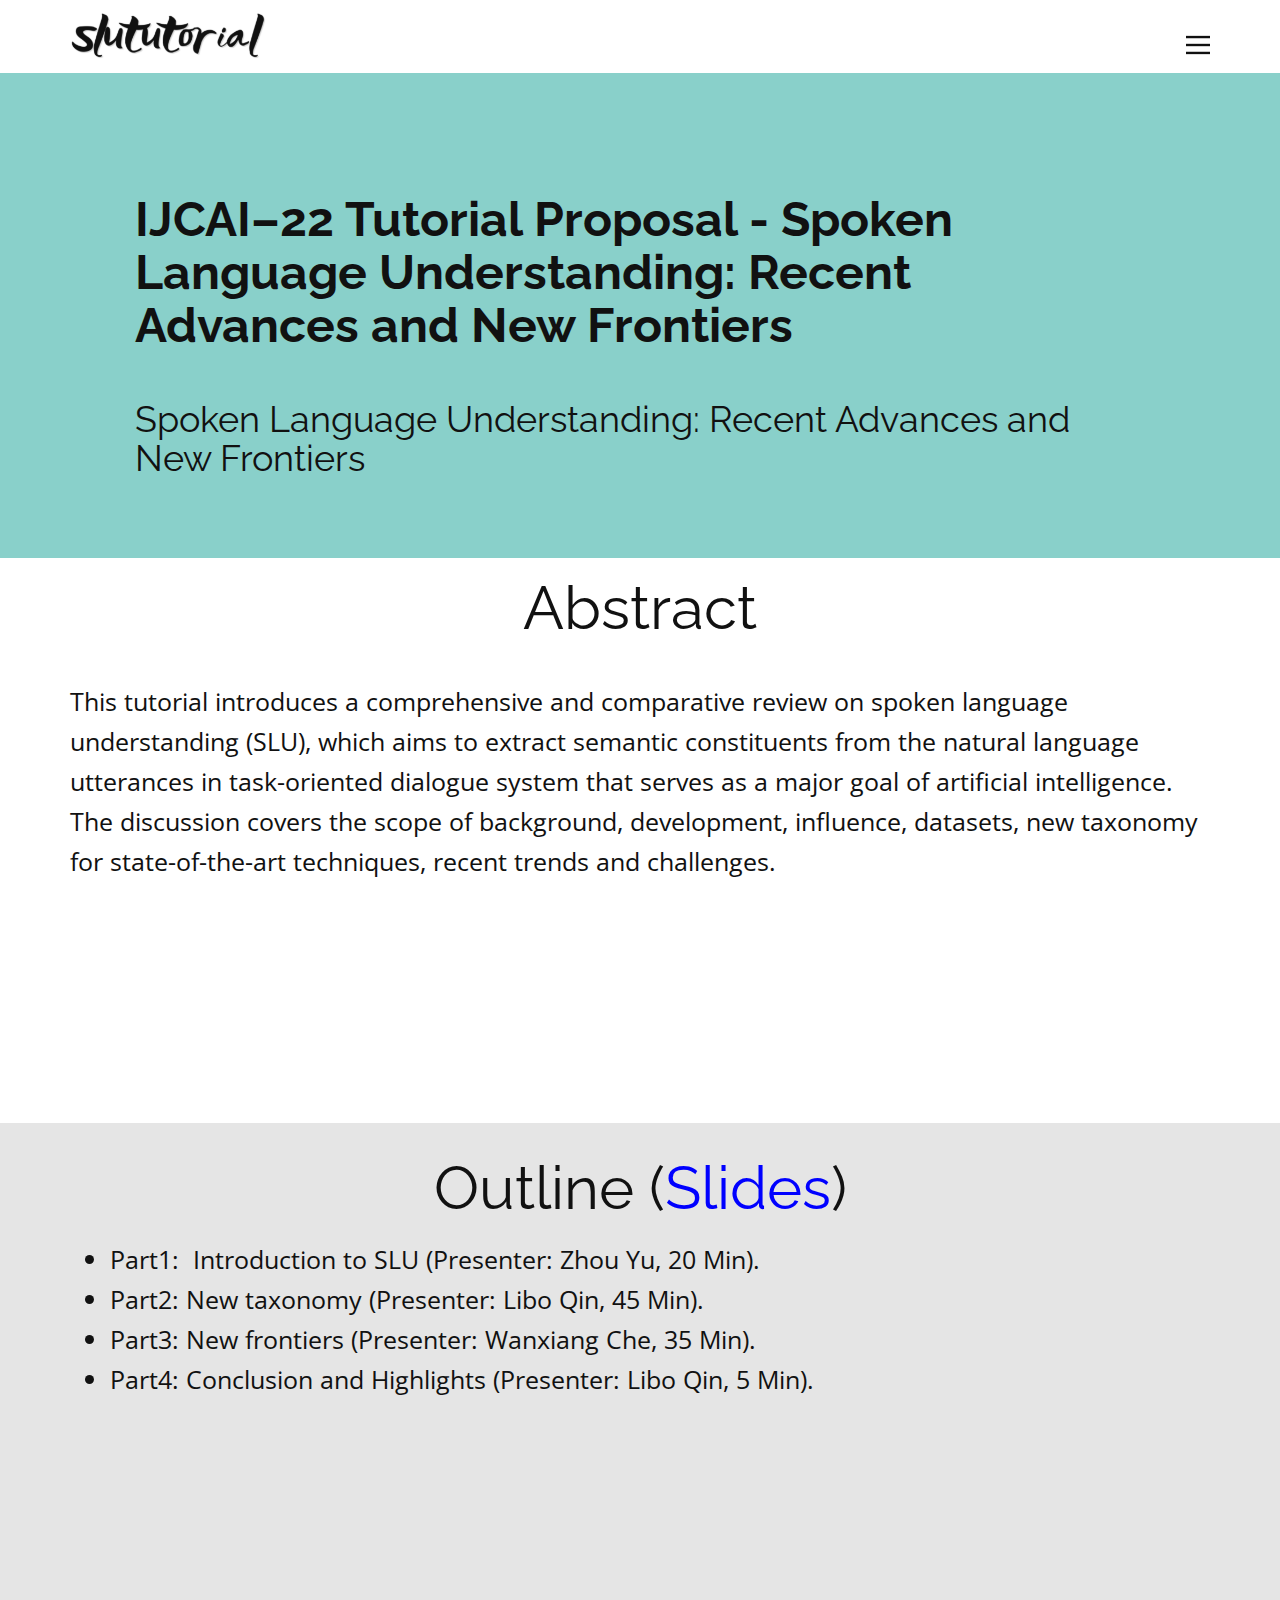
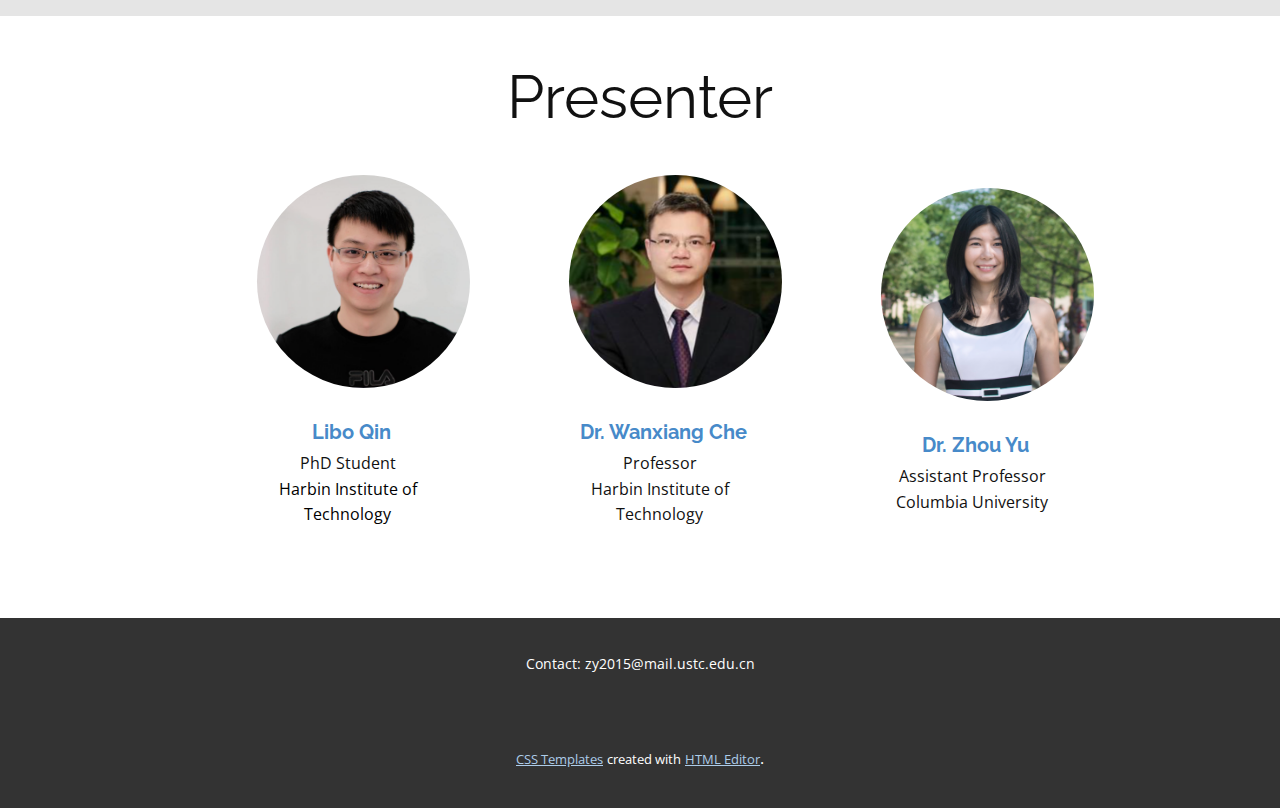
==== index.html @ 0205b7e9 "first commit" ====
<!DOCTYPE html>
<html style="font-size: 16px;" class="u-responsive-xl"><head>
    <meta name="viewport" content="width=device-width, initial-scale=1.0">
    <meta charset="utf-8">
    <meta name="keywords" content="Learn Poetry, Support for Students, Professional Norms, Best Practice">
    <meta name="description" content="">
    <meta name="page_type" content="np-template-header-footer-from-plugin">
    <title>slututorial</title>
    <link rel="stylesheet" href="nicepage.css" media="screen">
<link rel="stylesheet" href="slututorial.css" media="screen">
    <script class="u-script" type="text/javascript" src="jquery-1.9.1.min.js" defer=""></script>
    <script class="u-script" type="text/javascript" src="nicepage.js" defer=""></script>
    <meta name="generator" content="Nicepage 4.2.8, nicepage.com">
    <link id="u-theme-google-font" rel="stylesheet" href="https://fonts.googleapis.com/css?family=Raleway:100,100i,200,200i,300,300i,400,400i,500,500i,600,600i,700,700i,800,800i,900,900i|Open+Sans:300,300i,400,400i,600,600i,700,700i,800,800i">





    <script type="application/ld+json">{
		"@context": "http://schema.org",
		"@type": "Organization",
		"name": "",
		"logo": "./images/logo2.png"
}</script>
    <meta name="theme-color" content="#478ac9">
    <meta property="og:title" content="slututorial">
    <meta property="og:type" content="website">
  </head>
  <body data-home-page="https://slututorial.github.io/" data-home-page-title="slututorial" class="u-body"><header class="u-clearfix u-header u-white u-header" id="sec-85c8" data-animation-name="" data-animation-duration="0" data-animation-delay="0" data-animation-direction=""><div class="u-clearfix u-sheet u-sheet-1">
        <a href="https://slututorial.github.io/" class="u-image u-logo u-image-1" data-image-width="511" data-image-height="109">
          <img src="./images/logo2.png" class="u-logo-image u-logo-image-1">
        </a>
        <nav class="u-align-left u-font-size-14 u-menu u-menu-dropdown u-nav-spacing-25 u-offcanvas u-menu-1 u-enable-responsive" data-responsive-from="XL">
          <div class="menu-collapse">
            <a class="u-button-style u-nav-link" href="#" style="padding: 4px 0px; font-size: calc(1em + 8px);">
              <svg class="u-svg-link" preserveAspectRatio="xMidYMin slice" viewBox="0 0 302 302" style=""><use xlink:href="#svg-7b92"></use></svg>
              <svg xmlns="http://www.w3.org/2000/svg" xmlns:xlink="http://www.w3.org/1999/xlink" version="1.1" id="svg-7b92" x="0px" y="0px" viewBox="0 0 302 302" style="enable-background:new 0 0 302 302;" xml:space="preserve" class="u-svg-content"><g><rect y="36" width="302" height="30"></rect><rect y="236" width="302" height="30"></rect><rect y="136" width="302" height="30"></rect>
</g><g></g><g></g><g></g><g></g><g></g><g></g><g></g><g></g><g></g><g></g><g></g><g></g><g></g><g></g><g></g></svg>
            </a>
          </div>
          <div class="u-custom-menu u-nav-container">
            <ul class="u-nav u-unstyled u-nav-1"><li class="u-nav-item"><a class="u-button-style u-nav-link u-text-active-palette-1-base u-text-hover-palette-2-base" href="slututorial.html#sec-9783" data-page-id="1153037" style="padding: 10px 20px;">Intro</a>
</li><li class="u-nav-item"><a class="u-button-style u-nav-link u-text-active-palette-1-base u-text-hover-palette-2-base" href="slututorial.html#sec-298d" data-page-id="1153037" style="padding: 10px 20px;">Outline</a>
</li><li class="u-nav-item"><a class="u-button-style u-nav-link u-text-active-palette-1-base u-text-hover-palette-2-base" href="slututorial.html#sec-e335" data-page-id="1153037" style="padding: 10px 20px;">Presenter</a>
</li></ul>
          </div>
          <div class="u-custom-menu u-nav-container-collapse">
            <div class="u-align-center u-black u-container-style u-inner-container-layout u-opacity u-opacity-95 u-sidenav">
              <div class="u-inner-container-layout u-sidenav-overflow">
                <div class="u-menu-close"></div>
                <ul class="u-align-center u-nav u-popupmenu-items u-unstyled u-nav-2"><li class="u-nav-item"><a class="u-button-style u-nav-link" href="slututorial.html#sec-9783" data-page-id="1153037" style="padding: 10px 20px;">Intro</a>
</li><li class="u-nav-item"><a class="u-button-style u-nav-link" href="slututorial.html#sec-298d" data-page-id="1153037" style="padding: 10px 20px;">Outline</a>
</li><li class="u-nav-item"><a class="u-button-style u-nav-link" href="slututorial.html#sec-e335" data-page-id="1153037" style="padding: 10px 20px;">Presenter</a>
</li></ul>
              </div>
            </div>
            <div class="u-black u-menu-overlay u-opacity u-opacity-70"></div>
          </div>
        <style class="offcanvas-style">            .u-offcanvas .u-sidenav { flex-basis: 250px !important; }            .u-offcanvas:not(.u-menu-open-right) .u-sidenav { margin-left: -250px; }            .u-offcanvas.u-menu-open-right .u-sidenav { margin-right: -250px; }            @keyframes menu-shift-left    { from { left: 0;        } to { left: 250px;  } }            @keyframes menu-unshift-left  { from { left: 250px;  } to { left: 0;        } }            @keyframes menu-shift-right   { from { right: 0;       } to { right: 250px; } }            @keyframes menu-unshift-right { from { right: 250px; } to { right: 0;       } }            </style></nav>
      </div></header>
    <section class="u-align-left u-clearfix u-image u-valign-middle-md u-valign-middle-sm u-valign-middle-xs u-section-1" id="sec-832e">
      <div class="u-clearfix u-sheet u-sheet-1">
        <h1 class="u-text u-text-1" spellcheck="false">IJCAI–22 Tutorial Proposal - Spoken Language Understanding: Recent Advances and New Frontiers&nbsp;&nbsp;</h1>
        <h2 class="u-text u-text-2" spellcheck="false">Spoken Language Understanding: Recent Advances and New Frontiers</h2>
      </div>
    </section>
    <section class="u-align-left u-clearfix u-section-2" id="sec-9783">
      <div class="u-clearfix u-sheet u-sheet-1">
        <h1 class="u-text u-text-1" spellcheck="false">Abstract</h1>
        <div class="fr-view u-clearfix u-rich-text u-text u-text-2">
          <p style="font-size:25px" id="isPasted">This tutorial introduces a comprehensive and comparative review on spoken language understanding (SLU), which aims to extract semantic constituents from the natural language utterances in task-oriented dialogue system that serves as a major goal of artiﬁcial intelligence. The discussion covers the scope of background, development, inﬂuence, datasets, new taxonomy for state-of-the-art techniques, recent trends and challenges.</p>
<!--          <p>In this tutorial, we aim to introduce the key concepts in causality and provide a systemic review of existing work on causal recommendation. We will introduce existing methods from two different causal frameworks -&#45;&#45; the potential outcome framework and the structural causal model. We will give examples and discussions regarding how to utilize different causal tools under these two frameworks to model and solve problems in recommendation. A comparison between the two lines of work will be provided to facilitate understanding the differences and connections between them. Besides, we identify some open challenges and potential future directions for this area. We hope this tutorial could stimulate more ideas on this topic and facilitate the development of causality-aware recommender systems.</p>-->
        </div>
      </div>
    </section>
    <section class="u-clearfix u-grey-10 u-section-3" id="sec-298d">
      <div class="u-clearfix u-sheet u-sheet-1">
        <h1 class="u-text u-text-1" spellcheck="false">Outline (<font color="blue"><a href="./file/www2022-tutorial-CausalRec.pdf" target="_blank">Slides</a></font>)</h1>
        <ul class="u-align-left u-text u-text-2" spellcheck="false">
          <li style="font-size:25px">Part1:&nbsp; Introduction to SLU (Presenter: Zhou Yu, 20 Min).</li>
          <li style="font-size:25px">Part2: New taxonomy (Presenter: Libo Qin, 45 Min).</li>
          <li style="font-size:25px">Part3: New frontiers (Presenter: Wanxiang Che, 35 Min).</li>
          <li style="font-size:25px">Part4: Conclusion and Highlights (Presenter: Libo Qin, 5 Min).</li>
        </ul>
      </div>
    </section>

    <section class="u-align-center u-clearfix u-section-4" id="sec-e335">
      <div class="u-clearfix u-sheet u-sheet-1">
        <h1 class="u-text u-text-1" spellcheck="false">Presenter</h1>
        <div class="u-expanded-width u-list u-list-1" style=" align-items: center;  justify-items: center; ">
          <div class="u-repeater u-repeater-1">
            <div class="u-align-center u-container-style u-list-item u-repeater-item" style="align-items: center;justify-items: center; margin-left: 20px">
              <div class="u-container-layout u-similar-container u-valign-bottom-xs u-container-layout-1" style="margin-left: 20px">
                <div alt="" class="u-image u-image-circle u-image-1" src="" data-image-width="1059" data-image-height="1080" style="margin-left: 40px"></div>
                <h5 class="u-text u-text-2">
                  <a href="http://ir.hit.edu.cn/~lbqin/" class="u-active-none u-border-none u-btn u-button-link u-button-style u-hover-none u-none u-text-palette-1-base u-btn-1">Libo Qin</a>
                </h5>
                <p class="u-text u-text-3">PhD Student<br>
                  <a href="http://www.hit.edu.cn/" ,="" target="_blank" class="u-active-none u-border-none u-btn u-button-link u-button-style u-hover-none u-none u-text-black u-btn-2">Harbin Institute of Technology</a>
                  <br>
                </p>
              </div>
            </div>
            <div class="u-align-center u-container-style u-list-item u-repeater-item" style="align-items: center;justify-items: center; margin-left: 20px">
              <div class="u-container-layout u-similar-container u-valign-bottom-xs u-container-layout-2" style="margin-left: 20px">
                <div alt="" class="u-image u-image-circle u-image-2" src="" data-image-width="1080" data-image-height="1442" style="margin-left: 40px"></div>
                <h5 class="u-text u-text-4">
                  <a href="http://ir.hit.edu.cn/~car/zh/" class="u-active-none u-border-none u-btn u-button-link u-button-style u-hover-none u-none u-text-palette-1-base u-btn-3">Dr. Wanxiang Che</a>
                </h5>
                <p class="u-text u-text-5">Professor<br>
                  <a href="http://www.hit.edu.cn/" ,="" target="_blank" class="u-active-none u-border-none u-btn u-button-link u-button-style u-hover-none u-none u-text-body-color u-btn-4">Harbin Institute of Technology</a>
                  <br>
                </p>
              </div>
            </div>
            <div class="u-align-center u-container-style u-list-item u-repeater-item" style="align-items: center;justify-items: center; margin-left: 20px">
              <div class="u-container-layout u-similar-container u-valign-bottom-xs u-container-layout-3" style="margin-left: 20px">
                <div alt="" class="u-image u-image-circle u-image-3" src="" data-image-width="476" data-image-height="625" style="margin-left: 40px" ></div>
                <h5 class="u-text u-text-6">
                  <a href="https://www.cs.columbia.edu/~zhouyu/" class="u-active-none u-border-none u-btn u-button-link u-button-style u-hover-none u-none u-text-palette-1-base u-btn-5">Dr. Zhou Yu</a>
                </h5>
                <p class="u-text u-text-7"> Assistant Professor <br>Columbia University
                </p>
              </div>
            </div>

          </div>
        </div>
      </div>
    </section>


    <footer class="u-align-center u-clearfix u-footer u-grey-80 u-footer" id="sec-266b"><div class="u-clearfix u-sheet u-valign-middle u-sheet-1">
        <p class="u-small-text u-text u-text-variant u-text-1" spellcheck="true">Contact: zy2015@mail.ustc.edu.cn</p>
      </div></footer>
    <section class="u-backlink u-clearfix u-grey-80">
      <a class="u-link" href="css-templates" target="_blank">
        <span>CSS Templates</span>
      </a>
      <p class="u-text">
        <span>created with</span>
      </p>
      <a class="u-link" href="html-website-builder" target="_blank">
        <span>HTML Editor</span>
      </a>.
    </section>


<style>.u-disable-duration * {transition-duration: 0s !important;}</style></body></html>
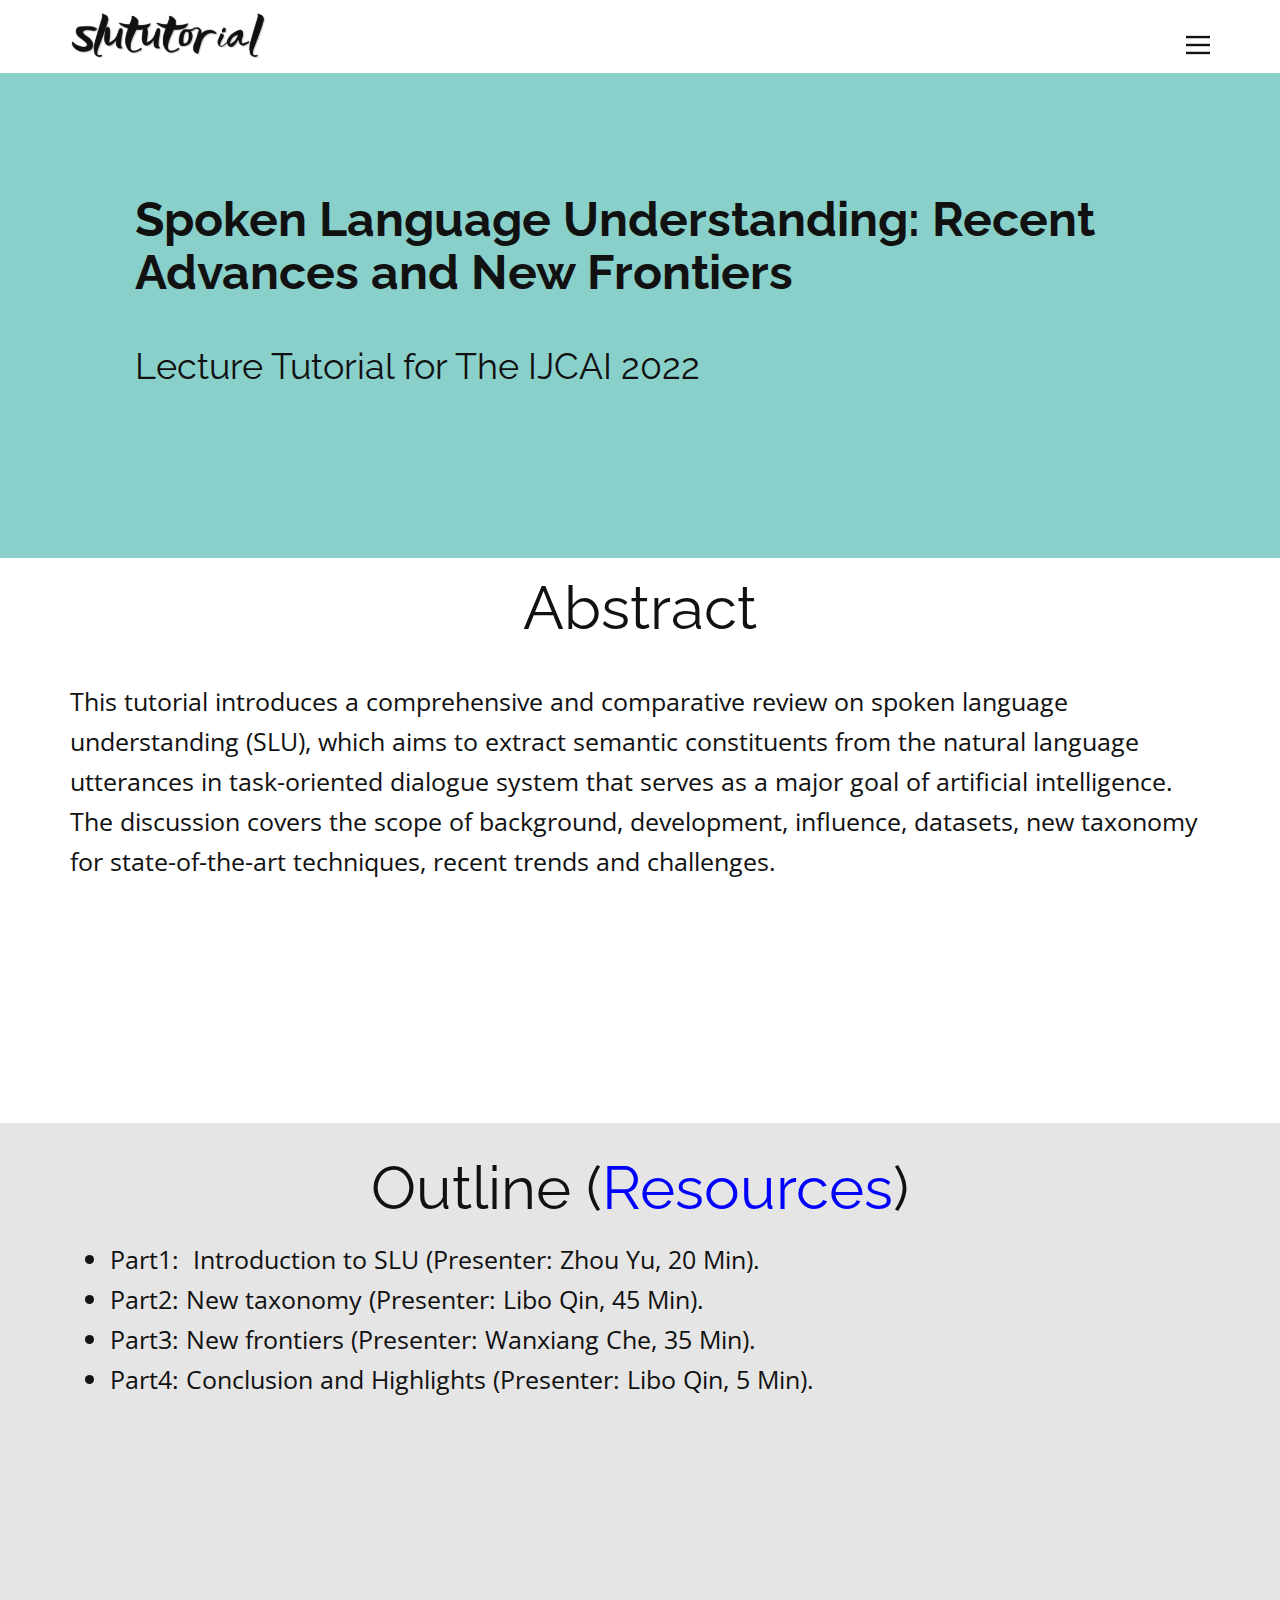
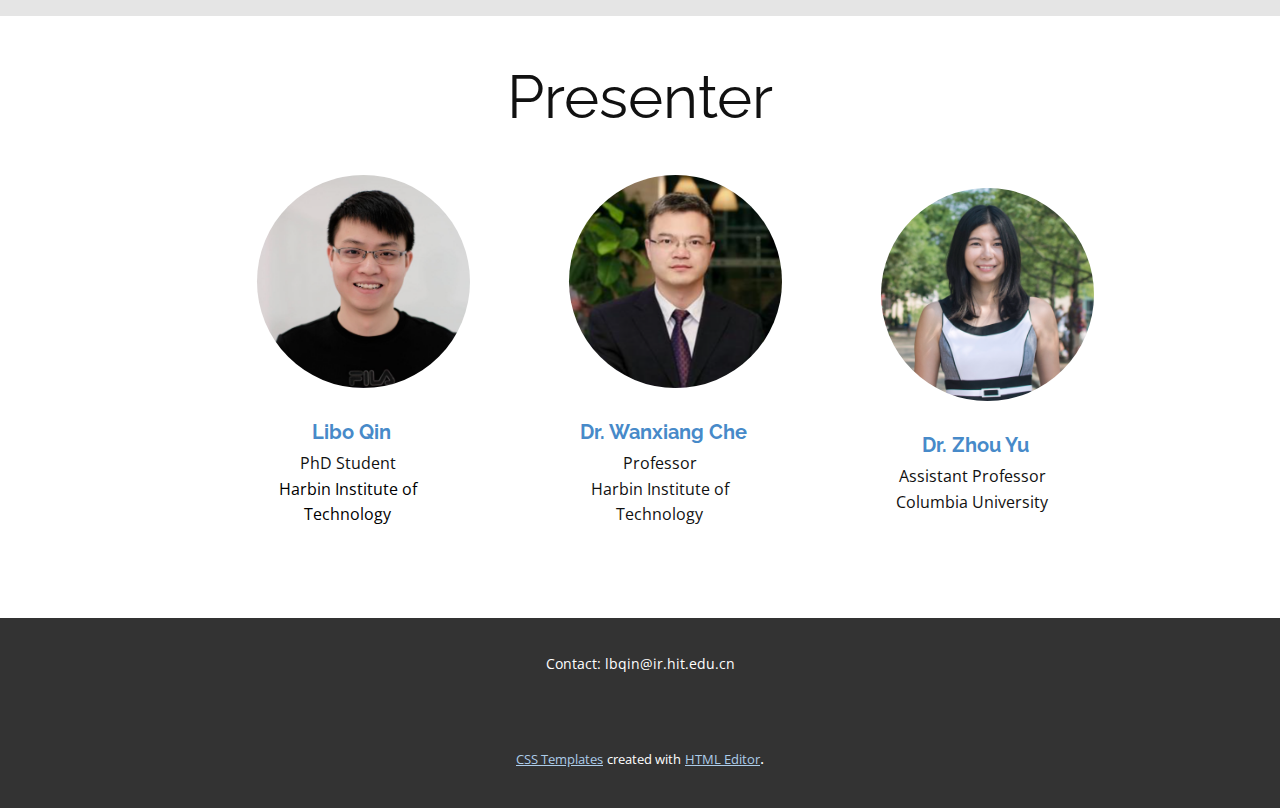
==== commit e0de41f7: "second commit" ====
--- a/index.html
+++ b/index.html
@@ -61,8 +61,8 @@
       </div></header>
     <section class="u-align-left u-clearfix u-image u-valign-middle-md u-valign-middle-sm u-valign-middle-xs u-section-1" id="sec-832e">
       <div class="u-clearfix u-sheet u-sheet-1">
-        <h1 class="u-text u-text-1" spellcheck="false">IJCAI–22 Tutorial Proposal - Spoken Language Understanding: Recent Advances and New Frontiers&nbsp;&nbsp;</h1>
-        <h2 class="u-text u-text-2" spellcheck="false">Spoken Language Understanding: Recent Advances and New Frontiers</h2>
+        <h1 class="u-text u-text-1" spellcheck="false">Spoken Language Understanding: Recent Advances and New Frontiers&nbsp;&nbsp;</h1>
+        <h2 class="u-text u-text-2" spellcheck="false">Lecture Tutorial for The IJCAI 2022 </h2>
       </div>
     </section>
     <section class="u-align-left u-clearfix u-section-2" id="sec-9783">
@@ -76,7 +76,7 @@
     </section>
     <section class="u-clearfix u-grey-10 u-section-3" id="sec-298d">
       <div class="u-clearfix u-sheet u-sheet-1">
-        <h1 class="u-text u-text-1" spellcheck="false">Outline (<font color="blue"><a href="./file/www2022-tutorial-CausalRec.pdf" target="_blank">Slides</a></font>)</h1>
+        <h1 class="u-text u-text-1" spellcheck="false">Outline (<font color="blue"><a href="https://github.com/yizhen20133868/Awesome-SLU-Survey" target="_blank">Resources</a></font>)</h1>
         <ul class="u-align-left u-text u-text-2" spellcheck="false">
           <li style="font-size:25px">Part1:&nbsp; Introduction to SLU (Presenter: Zhou Yu, 20 Min).</li>
           <li style="font-size:25px">Part2: New taxonomy (Presenter: Libo Qin, 45 Min).</li>
@@ -133,7 +133,7 @@
 
 
     <footer class="u-align-center u-clearfix u-footer u-grey-80 u-footer" id="sec-266b"><div class="u-clearfix u-sheet u-valign-middle u-sheet-1">
-        <p class="u-small-text u-text u-text-variant u-text-1" spellcheck="true">Contact: zy2015@mail.ustc.edu.cn</p>
+        <p class="u-small-text u-text u-text-variant u-text-1" spellcheck="true">Contact: lbqin@ir.hit.edu.cn </p>
       </div></footer>
     <section class="u-backlink u-clearfix u-grey-80">
       <a class="u-link" href="css-templates" target="_blank">
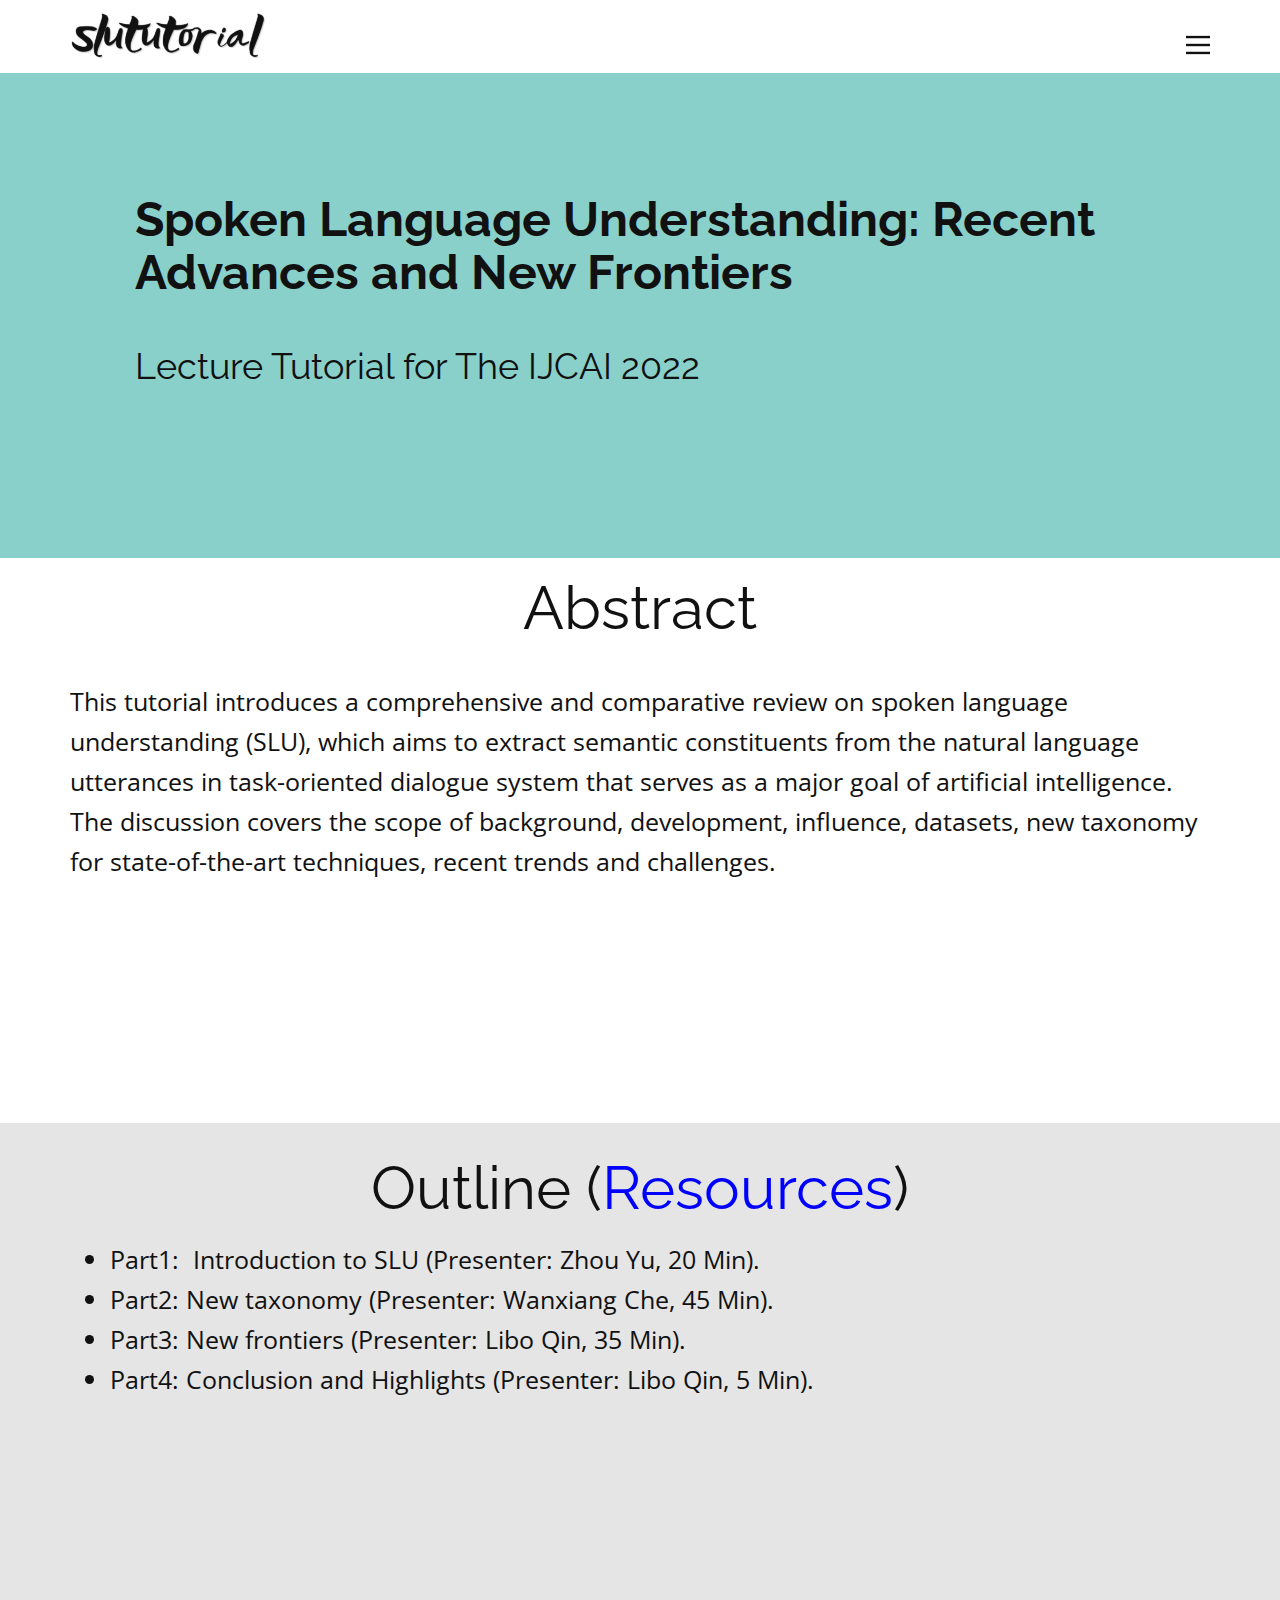
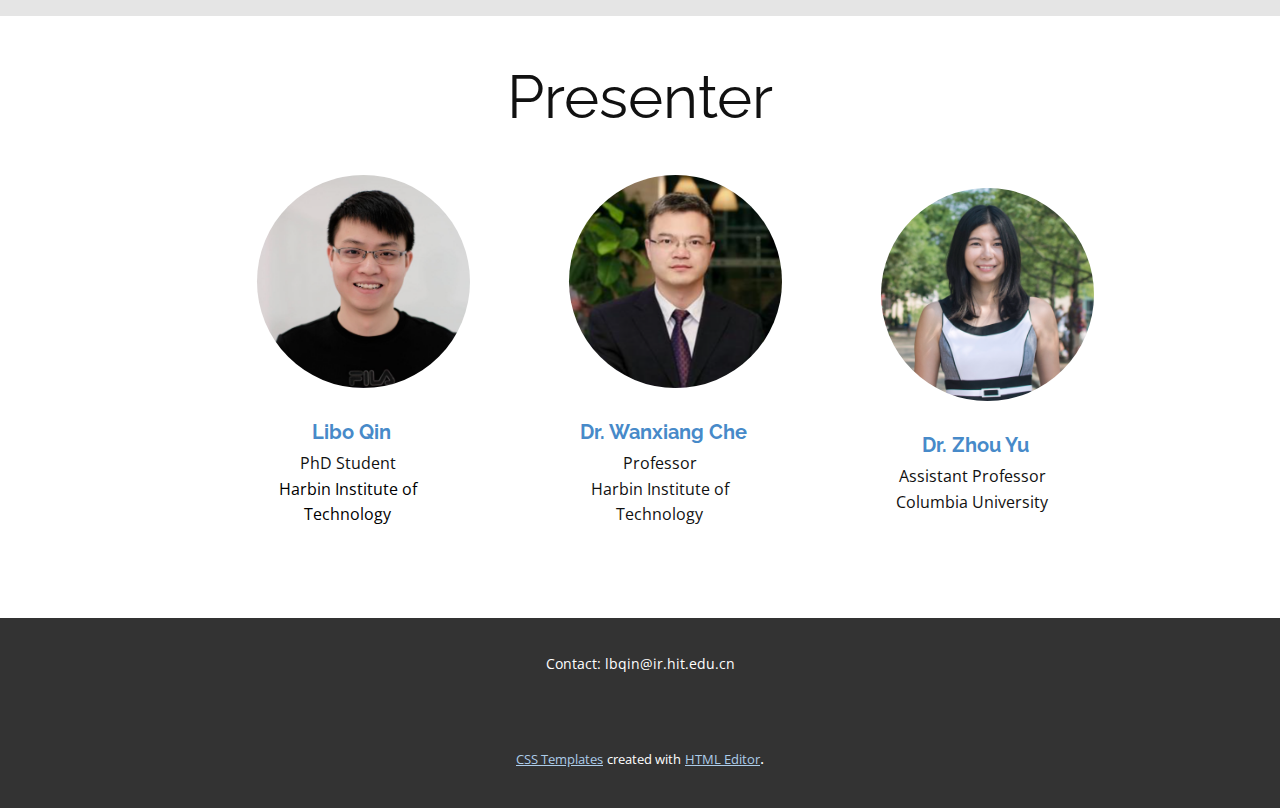
==== commit 51c2e54d: "modifued presenter" ====
--- a/index.html
+++ b/index.html
@@ -79,8 +79,8 @@
         <h1 class="u-text u-text-1" spellcheck="false">Outline (<font color="blue"><a href="https://github.com/yizhen20133868/Awesome-SLU-Survey" target="_blank">Resources</a></font>)</h1>
         <ul class="u-align-left u-text u-text-2" spellcheck="false">
           <li style="font-size:25px">Part1:&nbsp; Introduction to SLU (Presenter: Zhou Yu, 20 Min).</li>
-          <li style="font-size:25px">Part2: New taxonomy (Presenter: Libo Qin, 45 Min).</li>
-          <li style="font-size:25px">Part3: New frontiers (Presenter: Wanxiang Che, 35 Min).</li>
+          <li style="font-size:25px">Part2: New taxonomy (Presenter: Wanxiang Che, 45 Min).</li>
+          <li style="font-size:25px">Part3: New frontiers (Presenter: Libo Qin, 35 Min).</li>
           <li style="font-size:25px">Part4: Conclusion and Highlights (Presenter: Libo Qin, 5 Min).</li>
         </ul>
       </div>
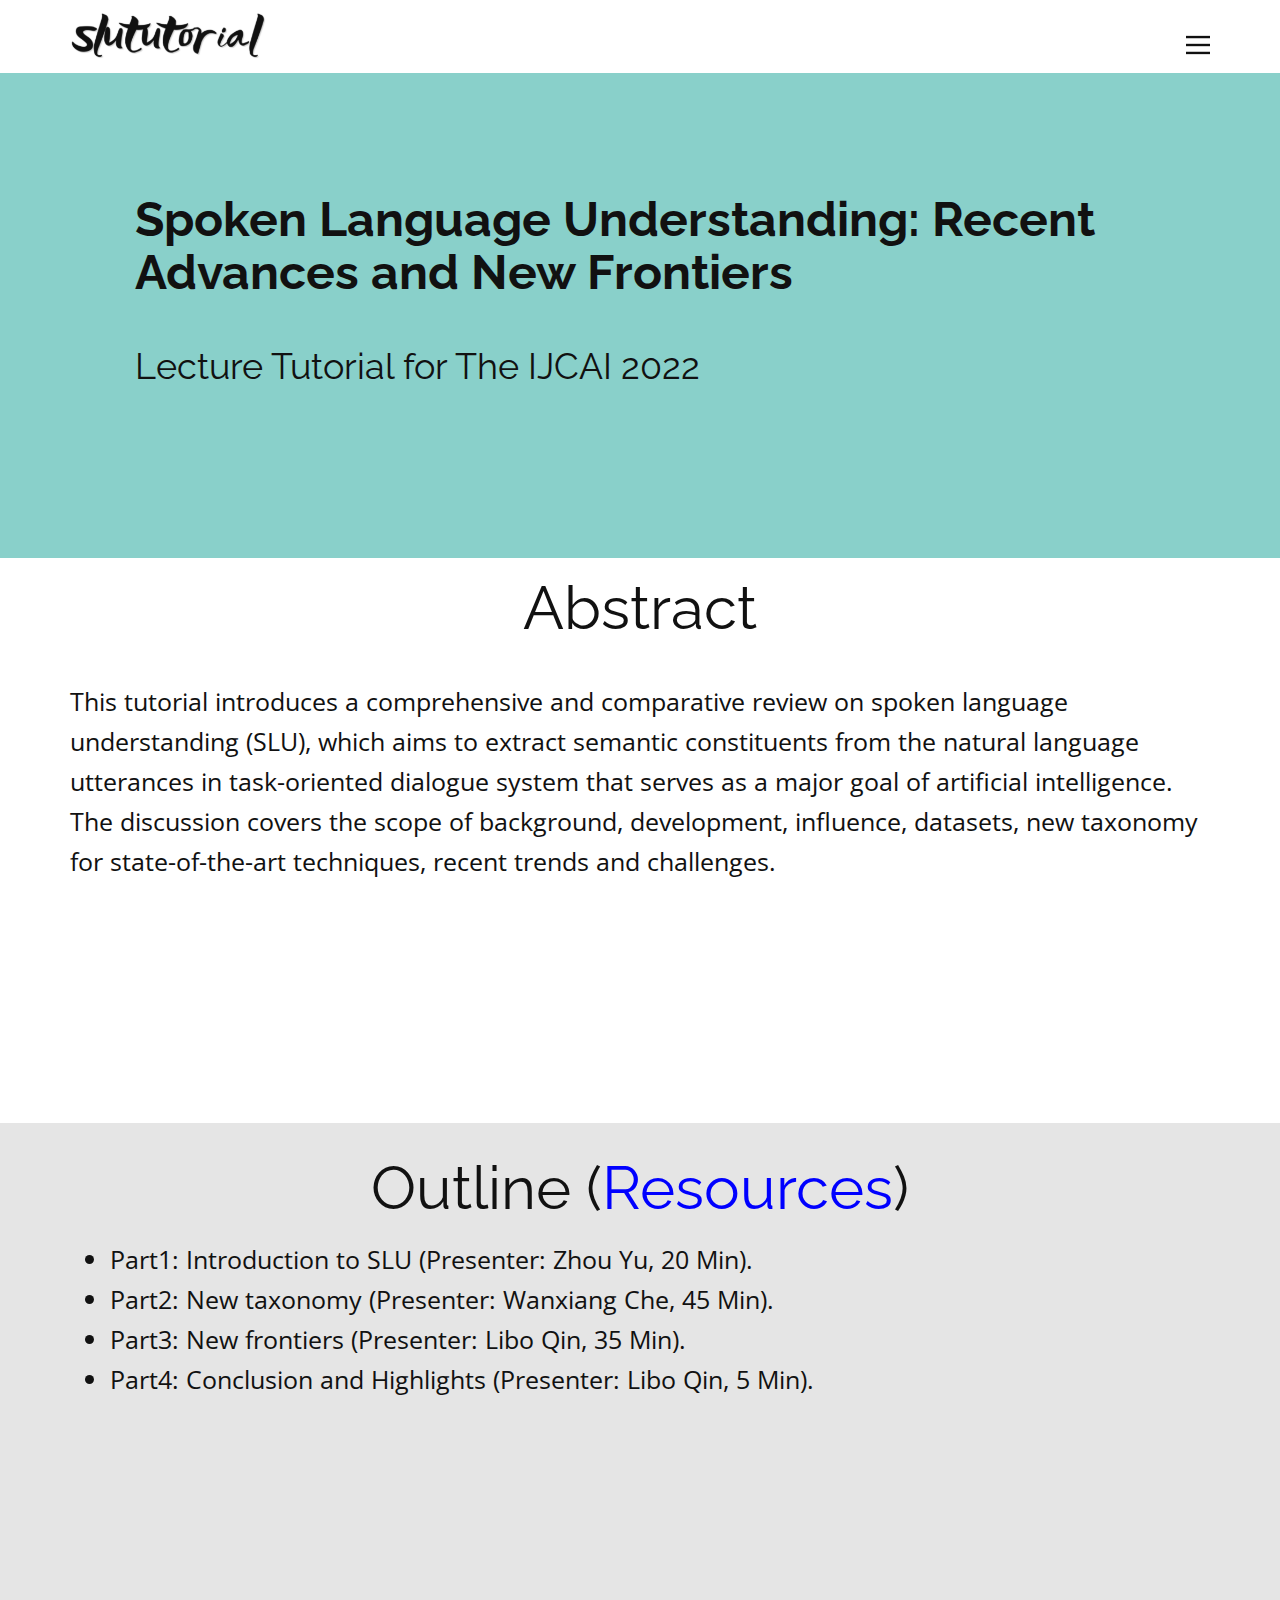
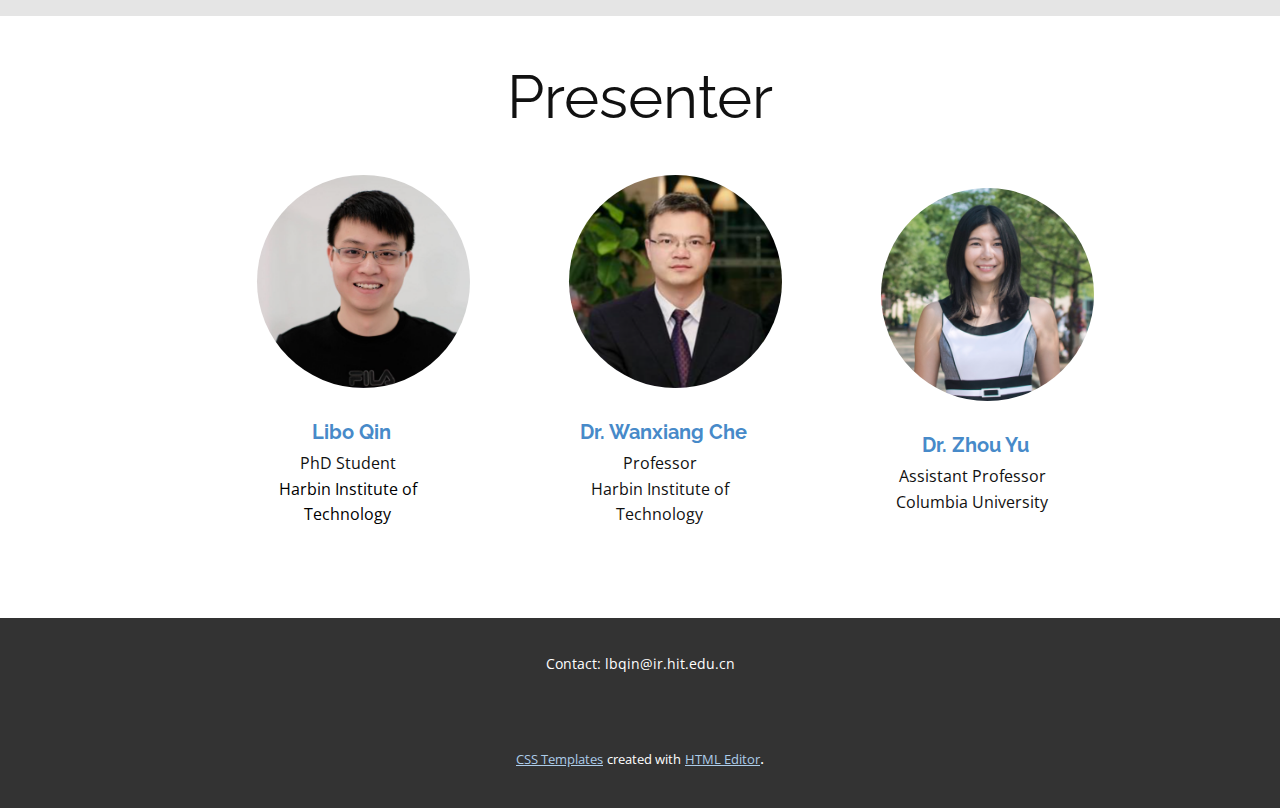
==== commit 3f135d32: "modify" ====
--- a/index.html
+++ b/index.html
@@ -78,7 +78,7 @@
       <div class="u-clearfix u-sheet u-sheet-1">
         <h1 class="u-text u-text-1" spellcheck="false">Outline (<font color="blue"><a href="https://github.com/yizhen20133868/Awesome-SLU-Survey" target="_blank">Resources</a></font>)</h1>
         <ul class="u-align-left u-text u-text-2" spellcheck="false">
-          <li style="font-size:25px">Part1:&nbsp; Introduction to SLU (Presenter: Zhou Yu, 20 Min).</li>
+          <li style="font-size:25px">Part1:&nbsp;Introduction to SLU (Presenter: Zhou Yu, 20 Min).</li>
           <li style="font-size:25px">Part2: New taxonomy (Presenter: Wanxiang Che, 45 Min).</li>
           <li style="font-size:25px">Part3: New frontiers (Presenter: Libo Qin, 35 Min).</li>
           <li style="font-size:25px">Part4: Conclusion and Highlights (Presenter: Libo Qin, 5 Min).</li>
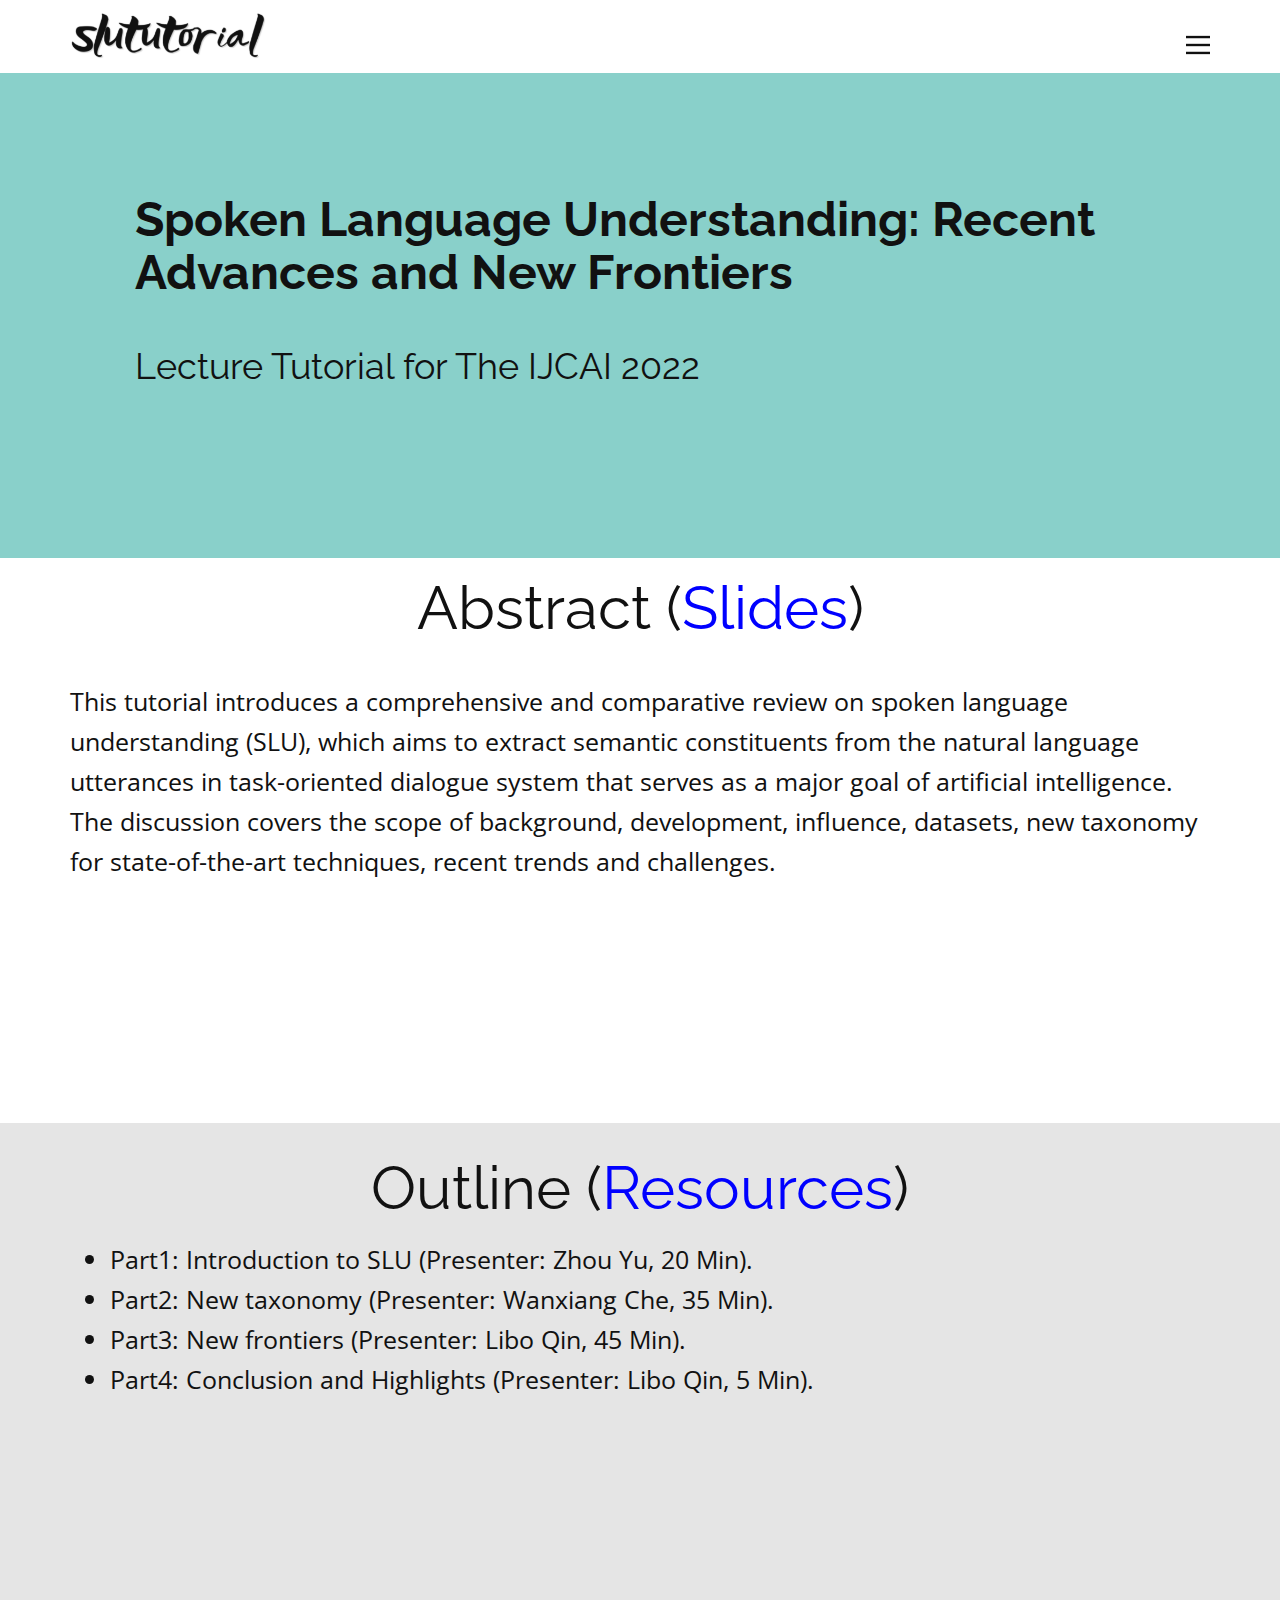
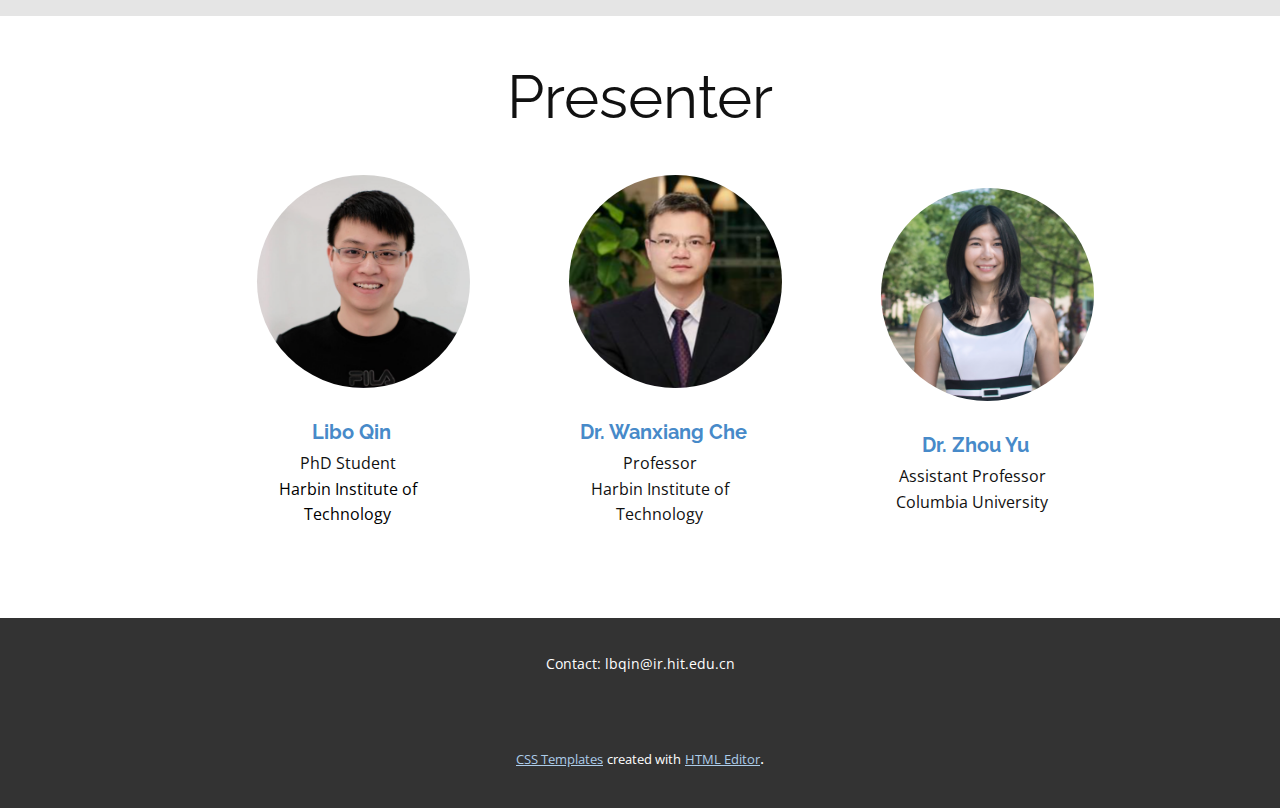
==== commit 984767bb: "add slides" ====
--- a/index.html
+++ b/index.html
@@ -67,7 +67,7 @@
     </section>
     <section class="u-align-left u-clearfix u-section-2" id="sec-9783">
       <div class="u-clearfix u-sheet u-sheet-1">
-        <h1 class="u-text u-text-1" spellcheck="false">Abstract</h1>
+        <h1 class="u-text u-text-1" spellcheck="false">Abstract (<font color="blue"><a href="https://github.com/yizhen20133868/Awesome-SLU-Survey" target="_blank">Slides</a></font>)</h1>
         <div class="fr-view u-clearfix u-rich-text u-text u-text-2">
           <p style="font-size:25px" id="isPasted">This tutorial introduces a comprehensive and comparative review on spoken language understanding (SLU), which aims to extract semantic constituents from the natural language utterances in task-oriented dialogue system that serves as a major goal of artiﬁcial intelligence. The discussion covers the scope of background, development, inﬂuence, datasets, new taxonomy for state-of-the-art techniques, recent trends and challenges.</p>
 <!--          <p>In this tutorial, we aim to introduce the key concepts in causality and provide a systemic review of existing work on causal recommendation. We will introduce existing methods from two different causal frameworks -&#45;&#45; the potential outcome framework and the structural causal model. We will give examples and discussions regarding how to utilize different causal tools under these two frameworks to model and solve problems in recommendation. A comparison between the two lines of work will be provided to facilitate understanding the differences and connections between them. Besides, we identify some open challenges and potential future directions for this area. We hope this tutorial could stimulate more ideas on this topic and facilitate the development of causality-aware recommender systems.</p>-->
@@ -78,9 +78,9 @@
       <div class="u-clearfix u-sheet u-sheet-1">
         <h1 class="u-text u-text-1" spellcheck="false">Outline (<font color="blue"><a href="https://github.com/yizhen20133868/Awesome-SLU-Survey" target="_blank">Resources</a></font>)</h1>
         <ul class="u-align-left u-text u-text-2" spellcheck="false">
-          <li style="font-size:25px">Part1:&nbsp;Introduction to SLU (Presenter: Zhou Yu, 20 Min).</li>
-          <li style="font-size:25px">Part2: New taxonomy (Presenter: Wanxiang Che, 45 Min).</li>
-          <li style="font-size:25px">Part3: New frontiers (Presenter: Libo Qin, 35 Min).</li>
+          <li style="font-size:25px">Part1: Introduction to SLU (Presenter: Zhou Yu, 20 Min).</li>
+          <li style="font-size:25px">Part2: New taxonomy (Presenter: Wanxiang Che, 35 Min).</li>
+          <li style="font-size:25px">Part3: New frontiers (Presenter: Libo Qin, 45 Min).</li>
           <li style="font-size:25px">Part4: Conclusion and Highlights (Presenter: Libo Qin, 5 Min).</li>
         </ul>
       </div>
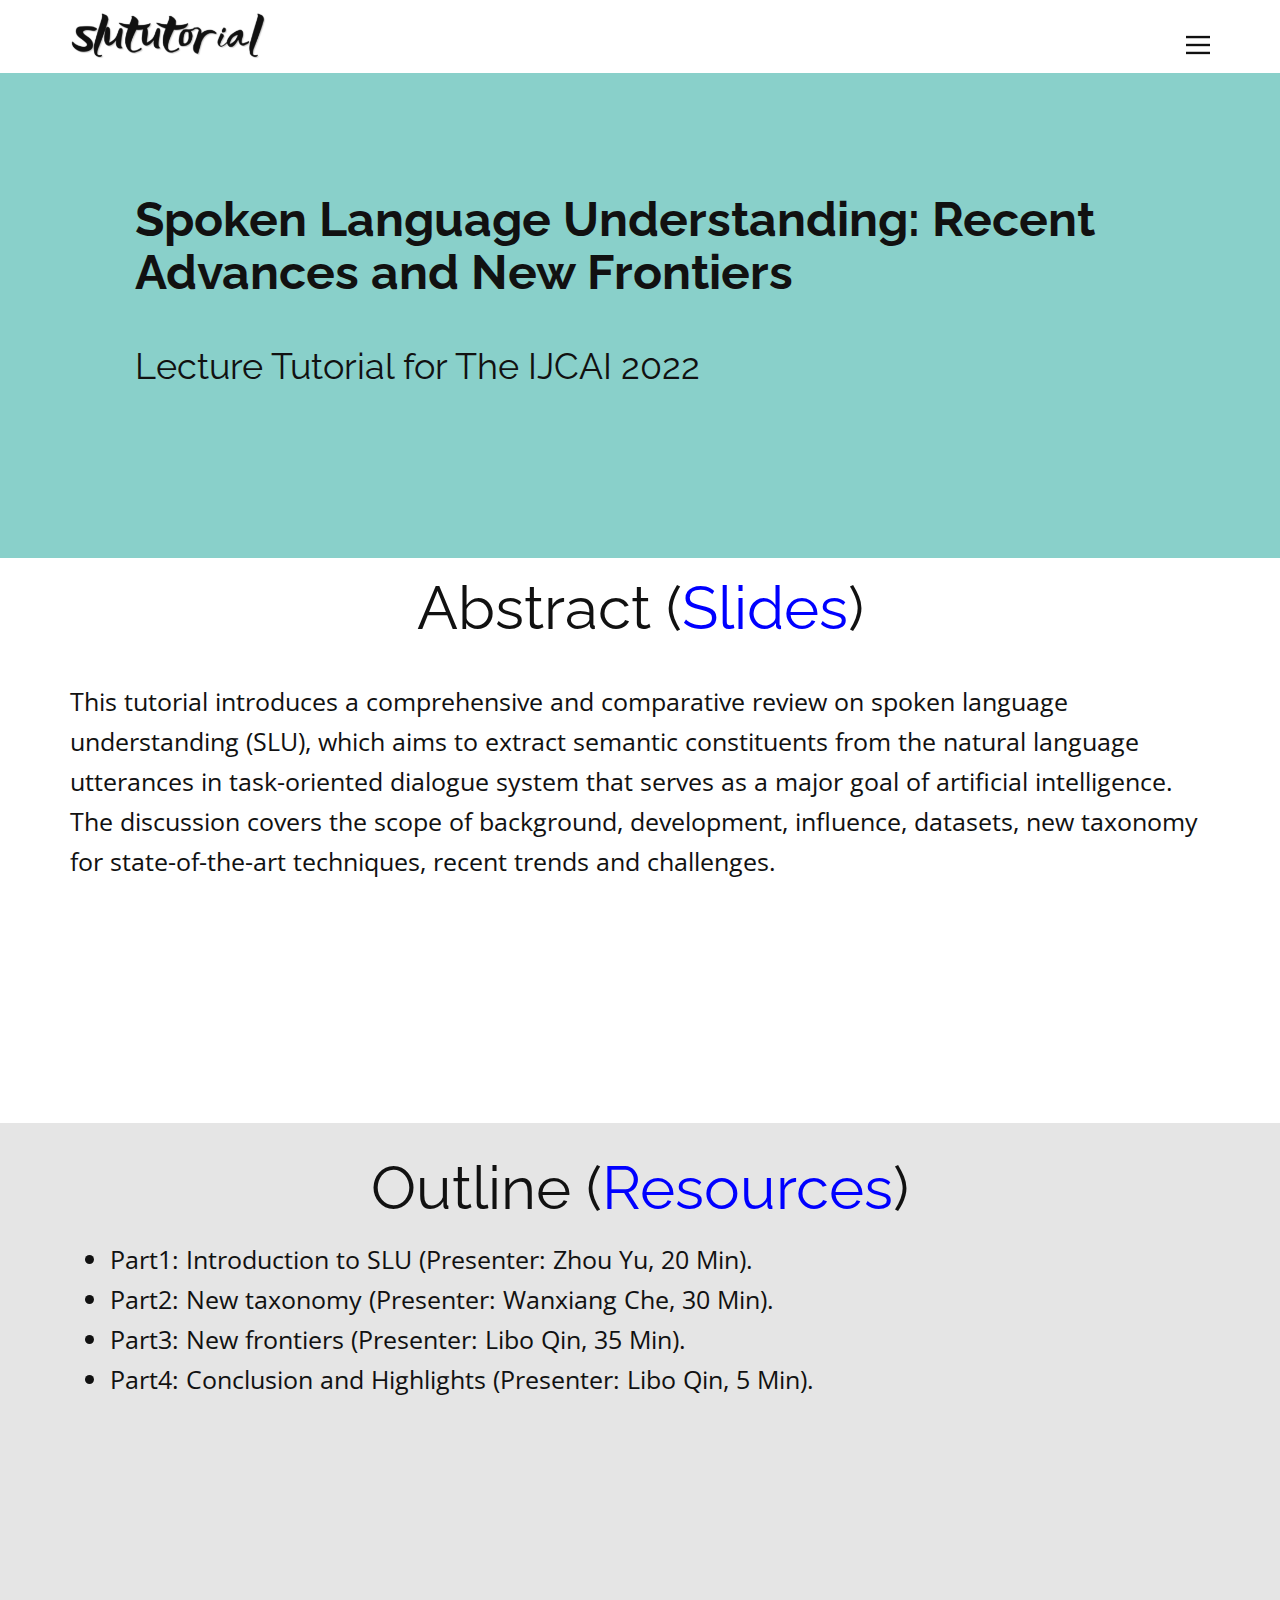
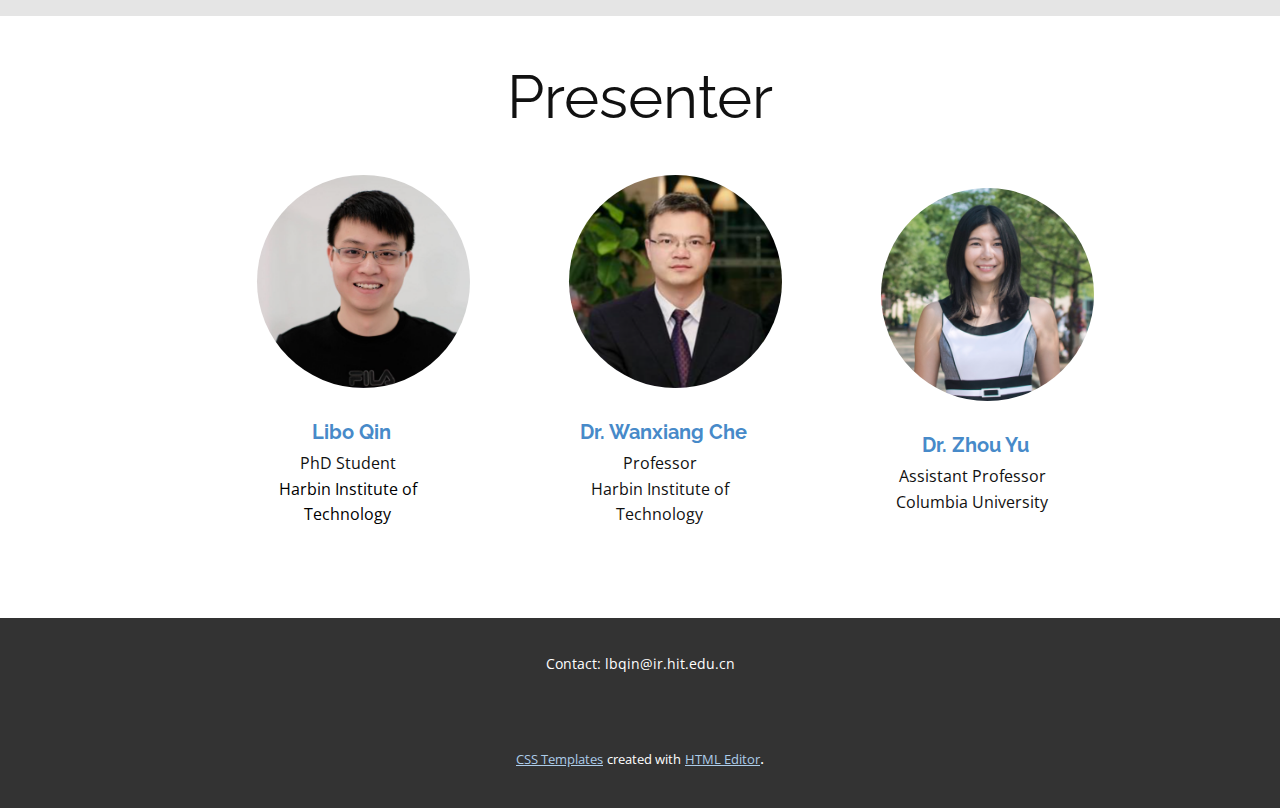
==== commit 1df3aa2a: "fix" ====
--- a/index.html
+++ b/index.html
@@ -67,7 +67,7 @@
     </section>
     <section class="u-align-left u-clearfix u-section-2" id="sec-9783">
       <div class="u-clearfix u-sheet u-sheet-1">
-        <h1 class="u-text u-text-1" spellcheck="false">Abstract (<font color="blue"><a href="https://github.com/yizhen20133868/Awesome-SLU-Survey" target="_blank">Slides</a></font>)</h1>
+        <h1 class="u-text u-text-1" spellcheck="false">Abstract (<font color="blue"><a href="https://github.com/slututorial/slututorial.github.io/raw/main/SLU-Tutorial-IJCAI2022.pdf" target="_blank">Slides</a></font>)</h1>
         <div class="fr-view u-clearfix u-rich-text u-text u-text-2">
           <p style="font-size:25px" id="isPasted">This tutorial introduces a comprehensive and comparative review on spoken language understanding (SLU), which aims to extract semantic constituents from the natural language utterances in task-oriented dialogue system that serves as a major goal of artiﬁcial intelligence. The discussion covers the scope of background, development, inﬂuence, datasets, new taxonomy for state-of-the-art techniques, recent trends and challenges.</p>
 <!--          <p>In this tutorial, we aim to introduce the key concepts in causality and provide a systemic review of existing work on causal recommendation. We will introduce existing methods from two different causal frameworks -&#45;&#45; the potential outcome framework and the structural causal model. We will give examples and discussions regarding how to utilize different causal tools under these two frameworks to model and solve problems in recommendation. A comparison between the two lines of work will be provided to facilitate understanding the differences and connections between them. Besides, we identify some open challenges and potential future directions for this area. We hope this tutorial could stimulate more ideas on this topic and facilitate the development of causality-aware recommender systems.</p>-->
@@ -79,8 +79,8 @@
         <h1 class="u-text u-text-1" spellcheck="false">Outline (<font color="blue"><a href="https://github.com/yizhen20133868/Awesome-SLU-Survey" target="_blank">Resources</a></font>)</h1>
         <ul class="u-align-left u-text u-text-2" spellcheck="false">
           <li style="font-size:25px">Part1: Introduction to SLU (Presenter: Zhou Yu, 20 Min).</li>
-          <li style="font-size:25px">Part2: New taxonomy (Presenter: Wanxiang Che, 35 Min).</li>
-          <li style="font-size:25px">Part3: New frontiers (Presenter: Libo Qin, 45 Min).</li>
+          <li style="font-size:25px">Part2: New taxonomy (Presenter: Wanxiang Che, 30 Min).</li>
+          <li style="font-size:25px">Part3: New frontiers (Presenter: Libo Qin, 35 Min).</li>
           <li style="font-size:25px">Part4: Conclusion and Highlights (Presenter: Libo Qin, 5 Min).</li>
         </ul>
       </div>
